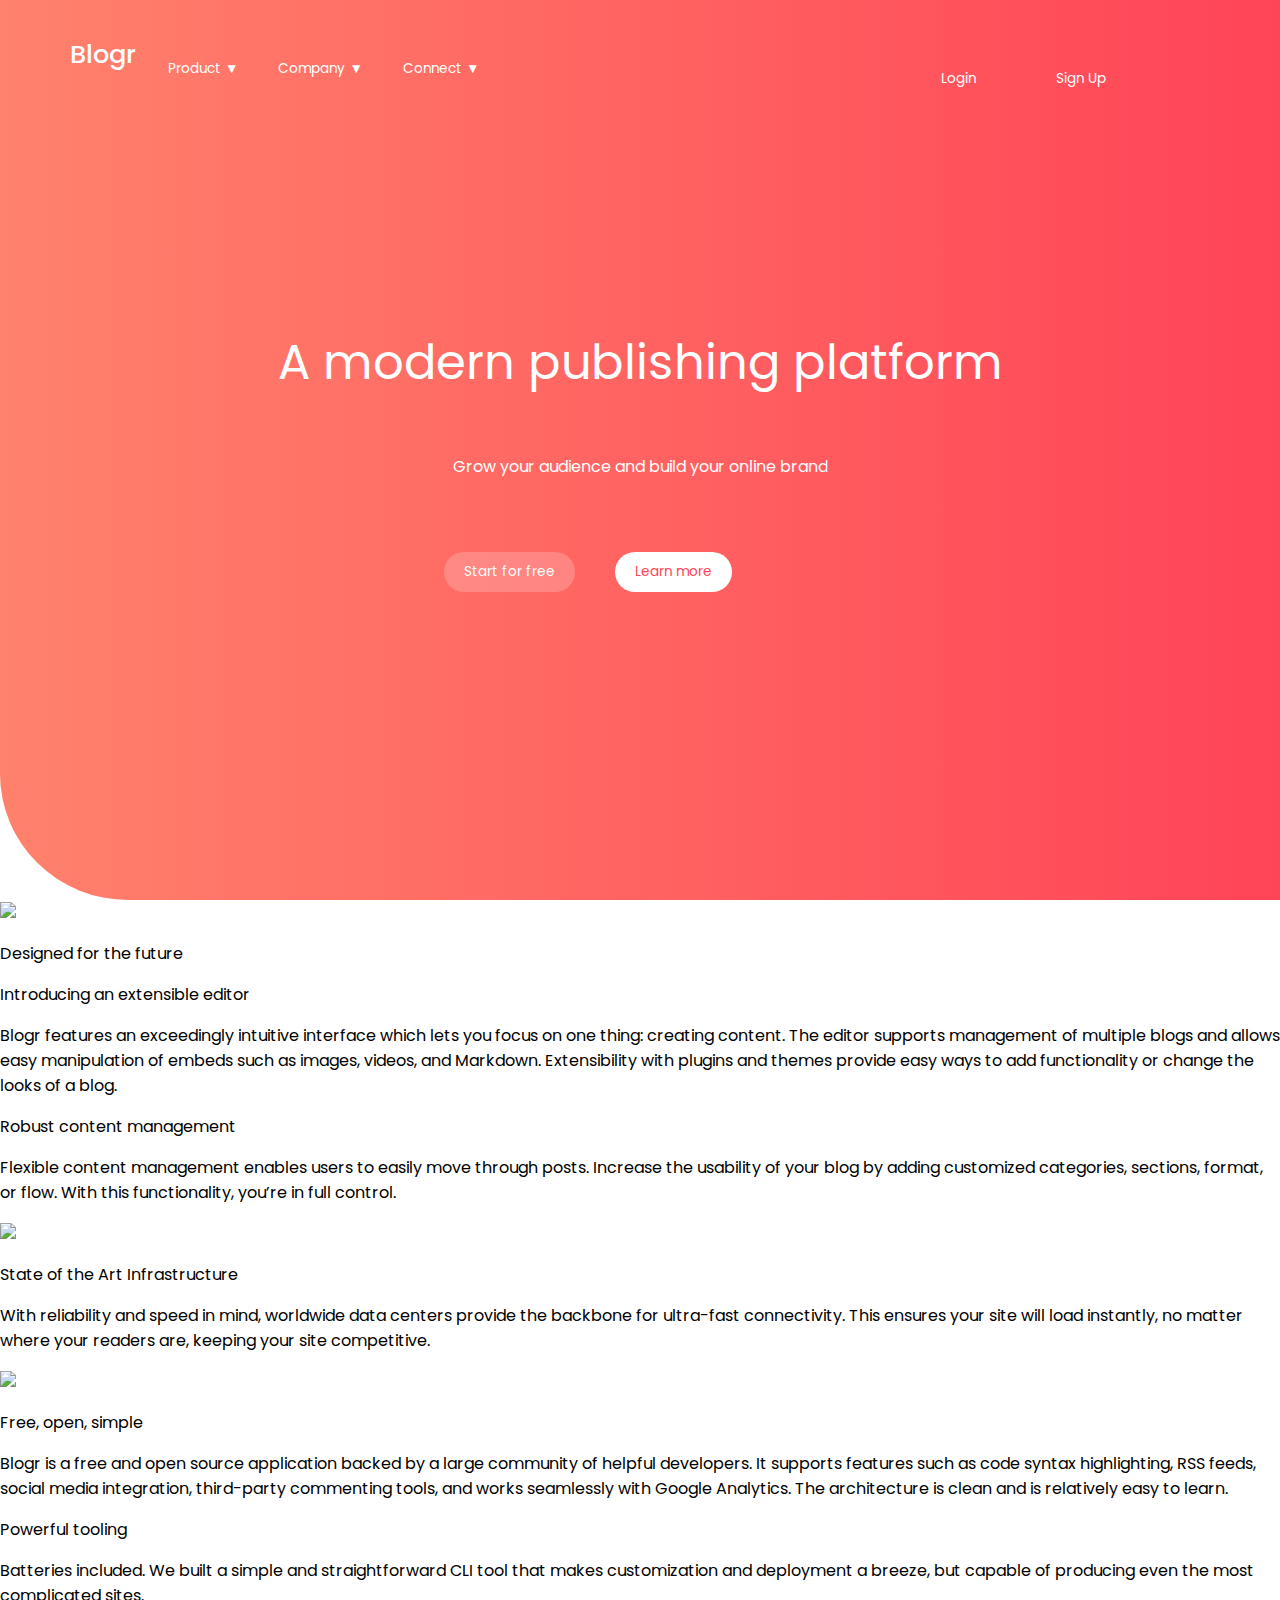
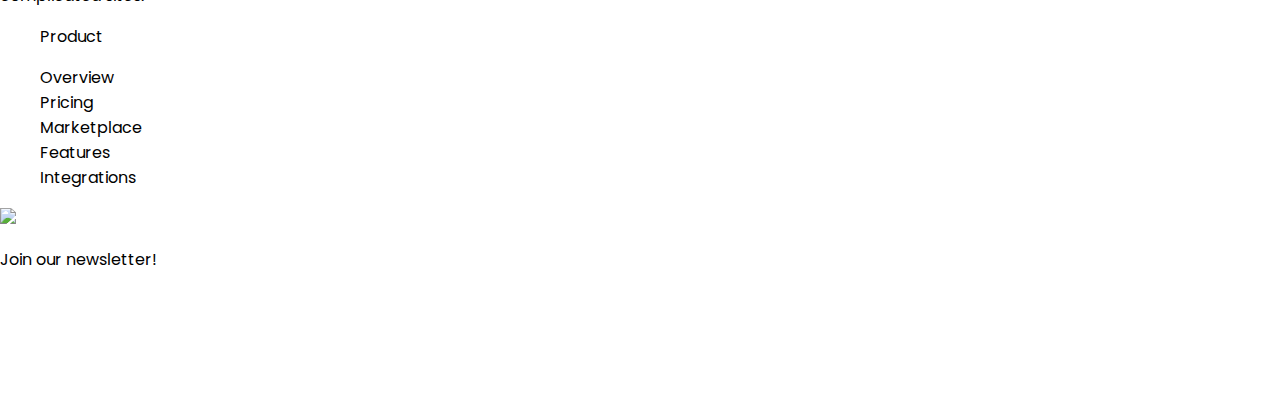
==== Main/index.html @ 4ee3edcd "." ====
<!DOCTYPE html>
<html lang="en">
<head>
    <link rel="preconnect" href="https://fonts.googleapis.com">
    <link rel="preconnect" href="https://fonts.gstatic.com" crossorigin>
    <link href="https://fonts.googleapis.com/css2?family=Poppins:ital,wght@0,100;0,200;0,300;0,400;0,500;0,600;0,700;0,800;0,900;1,100;1,200;1,300;1,400;1,500;1,600;1,700;1,800;1,900&display=swap" rel="stylesheet">
    <meta charset="UTF-8">
    <meta name="viewport" content="width=device-width, initial-scale=1.0">
    <link rel="icon" type="image/png" sizes="32x32" href="./images/favicon-32x32.png">
    <link rel="stylesheet" href="styles.css">
    <title>Frontend Mentor | [Blogr]</title>
</head>
<body>
    <div class="container1">
        <div class="firstPage">
            <img src="bg-pattern-intro-desktop.png" class="block1">
            <ul class="navbar">
                <li class="product">Product ▼
                    <ul class="dropdown">
                        <li>Overview</li>
                        <li>Pricing</li>
                        <li>Marketplace</li>
                        <li>Features</li>
                    </ul>
                </li>
                <li class="company">Company ▼
                    <ul class="dropdown">
                        <li>About</li>
                        <li>Team</li>
                        <li>Careers</li>
                    </ul>
                </li>
                <li class="connect">Connect ▼
                    <ul class="dropdown">
                        <li>Contact</li>
                        <li>Newsletter</li>
                        <li>LinkedIn</li>
                    </ul>
                </li>
            </ul>
            <ul class="btns">
                <li class="login">Login</li>
                <li class="signup">Sign Up</li>
            </ul>
            <p class="txt1">A modern publishing platform</p>
            <p class="txt2">Grow your audience and build your online brand</p>
            <ul class="btns2">
                <li class="start">Start for free</li>
                <li class="learn">Learn more</li>
            </ul>
            <p class="logo">Blogr</p>
        </div>
    </div>

    <!-- second part begins here -->
    <div class="container2">
        <div class="secondPage">
            <img src="illustration-editor-desktop.png" class="block2">
            <p class="text1">Designed for the future</p>
            <p class="text2">Introducing an extensible editor</p>
            <p class="text3">Blogr features an exceedingly intuitive interface which lets you focus on one thing: creating content. 
                The editor supports management of multiple blogs and allows easy manipulation of embeds such as images, 
                videos, and Markdown. Extensibility with plugins and themes provide easy ways to add functionality or 
                change the looks of a blog.</p>
            <p class="text4">Robust content management</p>
            <p class="text5">Flexible content management enables users to easily move through posts. Increase the usability of your blog 
                by adding customized categories, sections, format, or flow. With this functionality, you’re in full control.</p>
        </div>
    </div>
    <!-- third part begins here -->
     <div class="container3">
        <div class="thirdPage">
            <img src="illustration-phones.png" class="block3">
            <p class="text6">State of the Art Infrastructure</p>
            <p class="text7">With reliability and speed in mind, worldwide data centers provide the backbone for ultra-fast connectivity. 
                This ensures your site will load instantly, no matter where your readers are, keeping your site competitive.</p>
        </div>
     </div>
     <!-- fourth part begins here -->
      <div class="container4">
        <div class="fourthPage">
            <img src="illustration-laptop-desktop.png" class="block4">
            <p class="text8">Free, open, simple</p>
            <p class="text9">Blogr is a free and open source application backed by a large community of helpful developers. It supports 
                features such as code syntax highlighting, RSS feeds, social media integration, third-party commenting tools, 
                and works seamlessly with Google Analytics. The architecture is clean and is relatively easy to learn.</p>
            <p class="text10">Powerful tooling</p>
            <p class="text11">Batteries included. We built a simple and straightforward CLI tool that makes customization and deployment a breeze, but
                capable of producing even the most complicated sites.</p>
        </div>
      </div>
      <!-- footer part begins here -->
       <div class="container5">
            <footer>
                <div class="foot1">
                    <ul>
                        <p class="foot1head">Product</p>
                        <li>Overview</li>
                        <li>Pricing</li>
                        <li>Marketplace</li>
                        <li>Features</li>
                        <li>Integrations</li>
                    </ul>
                </div>
            </footer>
        </div>
        <!--newsletter-->
        <div class="newsletter">
            <img src="newsletter.png" class="newsletterimg">
            <p class="text12">Join our newsletter!</p>

        </div>
</body>
</html>
---- Main/styles.css ----
body, html {
    font-family: 'Poppins', sans-serif;
    min-height: 2000px;
    margin: 0;
    overflow-x: hidden;
}

.container1 {
    position: relative;
    height: 100vh; 
    overflow: hidden; 
}

.firstPage {
    color: white;
    background: linear-gradient(to right, #ff826c, #ff4457);
    position: absolute;
    top: 0;
    right: 0;
    height: 100%;
    width: 100%;
    border-bottom-left-radius: 10% 14%;
}

li{
    list-style: none;
}

.txt1, .txt2 {
    position: relative;
    z-index: 2; 
}

.block1 {
    position: absolute;
    top: -150%;
    right: -60%;
    width: 2300px;
    height: 2300px;
    background-color: transparent;
    z-index: 1;
    overflow: hidden; 
}

.txt1 {
    font-size: 3em;
    position: absolute;
    top: 35%;
    left: 50%;
    transform: translate(-50%, -50%);
    text-align: center;
    white-space: nowrap;
    overflow: hidden;
}

.txt2 {
    font-size: 1em;
    position: absolute;
    top: 50%;
    left: 50%;
    transform: translate(-50%, -50%);
    text-align: center;
    white-space: nowrap;
    overflow: hidden;
}

.navbar {
    display: flex;
    gap: 40px;
    position: absolute;
    top: 5%;
    left: 10%;
    font-size: 0.85em;
    z-index: 3;
}

.navbar li {
    color: white;
    transition: color 0.45s ease;
}

.navbar li:hover {
    color: #2d2e40;
    cursor: pointer; 
}

ul.navbar li {
    position: relative; 
    color: white;
    transition: color 0.3s ease;
    cursor: pointer;
}

ul.dropdown {
    display: none;
    position: absolute;
    top: 100%;
    left: 0;
    background-color: white;
    padding: 5px;
    box-shadow: 0px 4px 8px rgba(0, 0, 0, 0.1);
    z-index: 10;
    min-width: 80px;
    border-radius: 5%;
}

ul.dropdown li {
    padding: 10px 15px;
    color: black;
    white-space: nowrap;
}

ul.navbar li:hover ul.dropdown {
    display: block;
}

ul.dropdown li:hover {
    font-weight: 600;
}

.navbar li::after {
    font-size: 0.7em;
}

.btns {
    display: flex;
    gap: 40px;
    position: absolute;
    top: 5%;
    right: 12%;
    font-size: 0.85em;
    z-index: 3;
}

.btns li {
    padding: 10px 20px;
    border-radius: 25px;
    font-weight: 400;
    transition: all 0.1s ease;
    cursor: pointer;
}

.btns .login:hover {
    font-weight: 600;
    background-color: rgba(255, 255, 255, 0.2);
}

.btns .signup:hover {
    font-weight: 600;
    background-color: rgba(255, 255, 255, 0.2);
}

.btns2 {
    display: flex;
    gap: 40px;
    position: absolute;
    top: 62%;
    right: 30%;
    transform: translate(-50%, -50%);
    font-size: 0.85em;
    z-index: 3;
}

.btns2 li {
    padding: 10px 20px;
    border-radius: 25px;
    font-weight: 400;
    transition: all 0.2s ease;
    cursor: pointer;
}

.btns2 .start{
    background-color: rgba(255, 255, 255, 0.2);
}

.btns2 .learn {
    background-color: white;
    color: #ff4457;
}

.btns2 .start:hover {
    font-weight: 450;
    background-color: rgba(255, 255, 255, 0.2);
}

.btns2 .learn:hover {
    background-color: rgba(255, 255, 255, 0.2);
    color: white;
}

.btns li:active {
    transform: scale(0.95);
    box-shadow: 0 4px 8px rgba(0, 0, 0, 0.1);
}

.btns2 li:active {
    transform: translateY(2px); 
    box-shadow: 0 4px 8px rgba(0, 0, 0, 0.1); 
}

.logo{
    position: absolute;
    color: white;
    font-weight: 500;
    top: 1%;
    left: 5.5%;
    font-size: 1.6em;
}
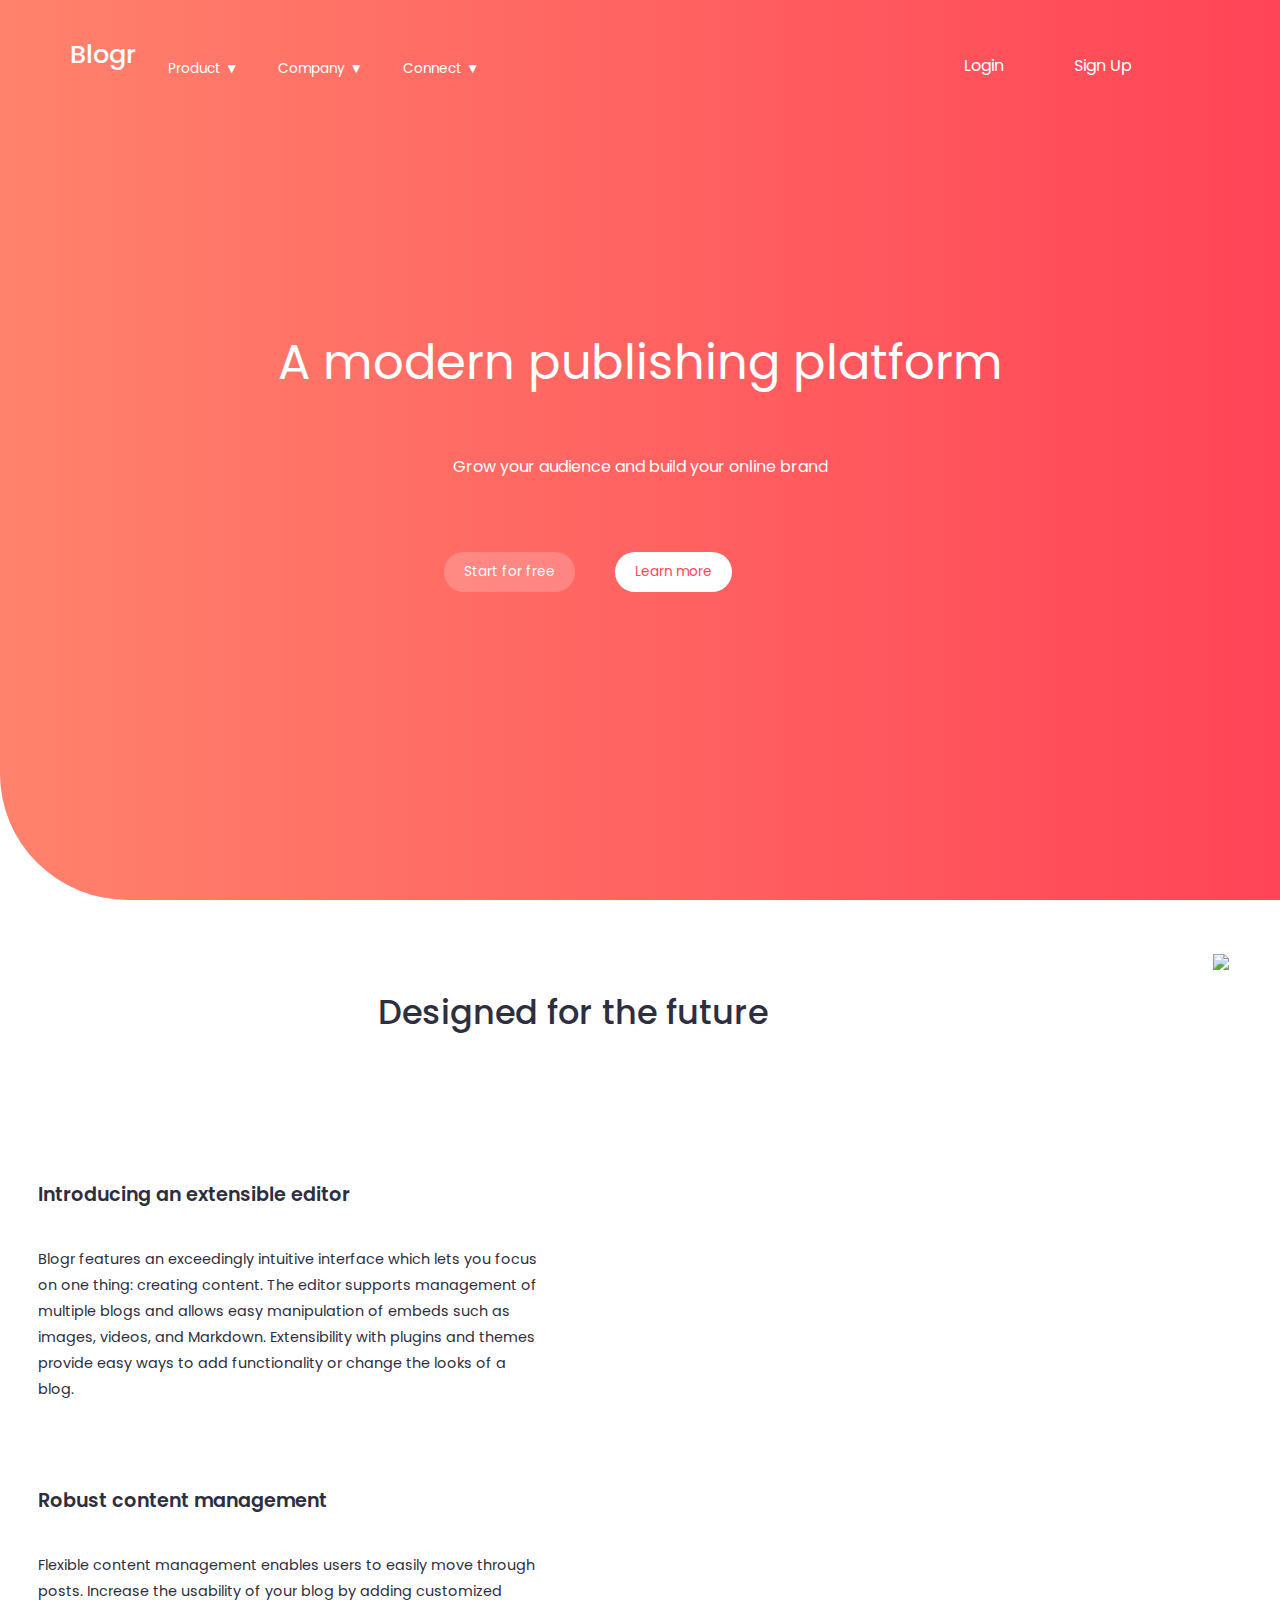
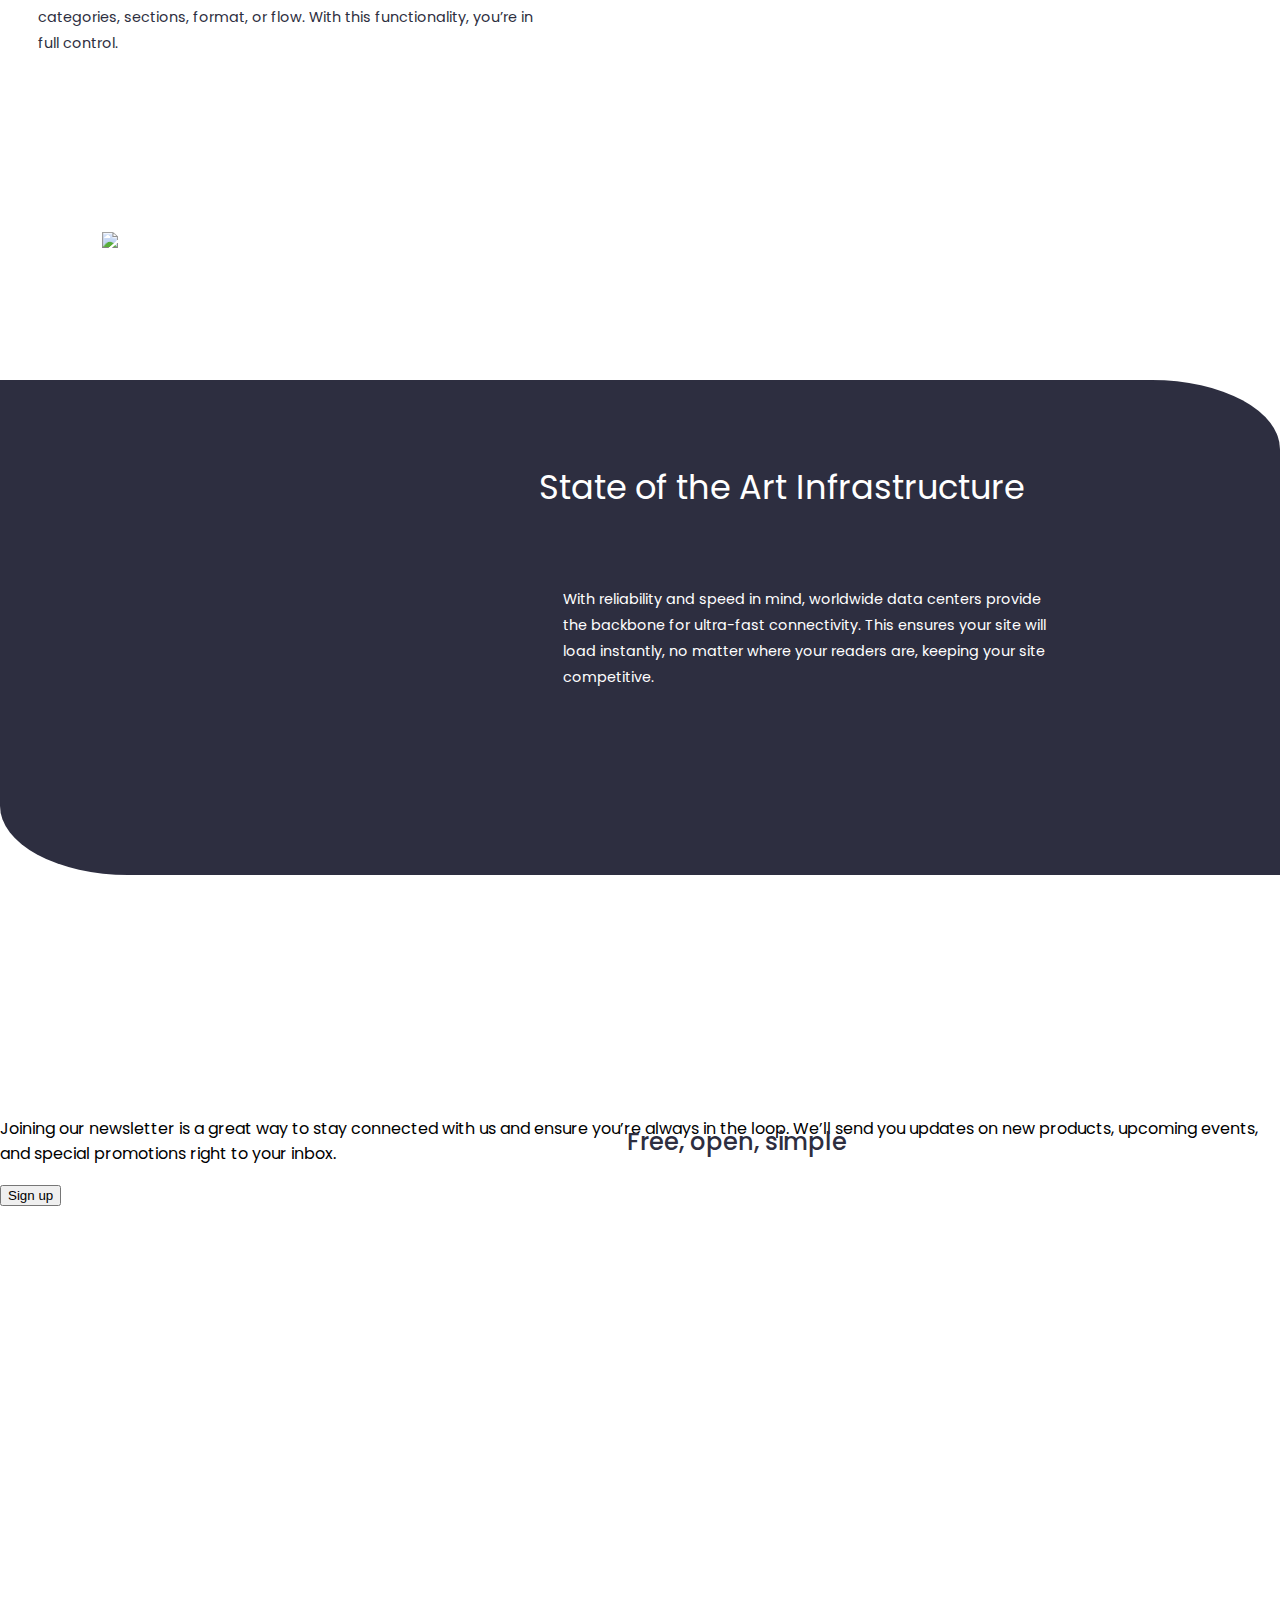
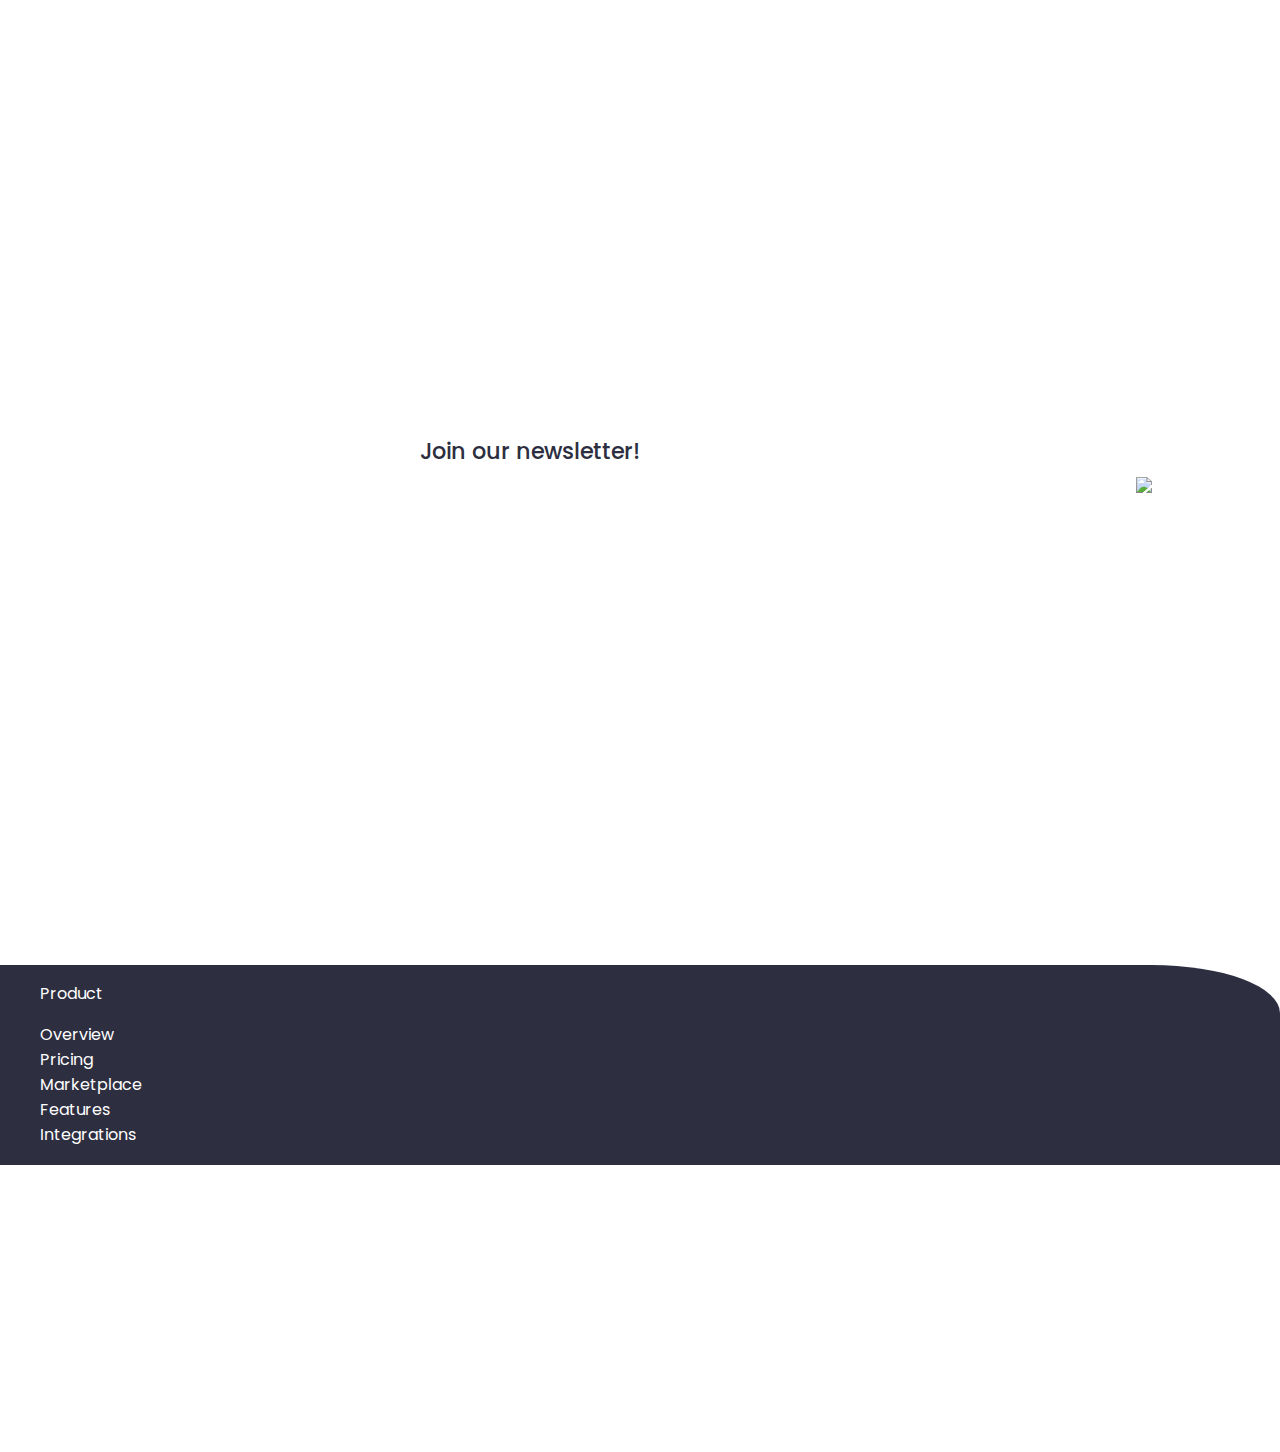
==== commit 3ff9b5c3: "." ====
--- a/Main/index.html
+++ b/Main/index.html
@@ -51,7 +51,6 @@
             <p class="logo">Blogr</p>
         </div>
     </div>
-
     <!-- second part begins here -->
     <div class="container2">
         <div class="secondPage">
@@ -91,24 +90,47 @@
       </div>
       <!-- footer part begins here -->
        <div class="container5">
-            <footer>
-                <div class="foot1">
-                    <ul>
-                        <p class="foot1head">Product</p>
-                        <li>Overview</li>
-                        <li>Pricing</li>
-                        <li>Marketplace</li>
-                        <li>Features</li>
-                        <li>Integrations</li>
-                    </ul>
-                </div>
-            </footer>
+        <footer>
+            <div class="foot1">
+                <ul>
+                    <p class="foot1head">Product</p>
+                    <li>Overview</li>
+                    <li>Pricing</li>
+                    <li>Marketplace</li>
+                    <li>Features</li>
+                    <li>Integrations</li>
+                </ul>
+            </div>
+            <div class="foot2">
+                <ul>
+                    <p class="foot2head">Company</p>
+                    <li>About</li>
+                    <li>Team</li>
+                    <li>Blog</li>
+                    <li>Careers</li>
+                </ul>
+            </div>
+            <div class="foot3">
+                <ul>
+                    <li><p class="foot3head">Connect</p></li>
+                    <li>Newsletter</li>
+                    <li>LinkedIn</li>
+                </ul>
+            </div>
+            <p class="logoAgain">Blogr</p>
+        </footer>
         </div>
         <!--newsletter-->
         <div class="newsletter">
             <img src="newsletter.png" class="newsletterimg">
             <p class="text12">Join our newsletter!</p>
-
+            <p class="text13">Joining our newsletter is a great way to stay connected with us and ensure you’re always in the loop. We’ll send you updates on new products, upcoming events, and special promotions right to your inbox.</p>
+            <button>
+                Sign up
+                <div class="arrow-wrapper">
+                    <div class="arrow"></div>
+                </div>
+            </button>
         </div>
 </body>
 </html>
--- a/Main/styles.css
+++ b/Main/styles.css
@@ -1,6 +1,6 @@
 body, html {
     font-family: 'Poppins', sans-serif;
-    min-height: 2000px;
+    min-height: 2500px;
     margin: 0;
     overflow-x: hidden;
 }
@@ -124,11 +124,11 @@
 
 .btns {
     display: flex;
-    gap: 40px;
-    position: absolute;
-    top: 5%;
-    right: 12%;
-    font-size: 0.85em;
+    gap: 30px;
+    position: absolute;
+    top: 3%;
+    right: 10%;
+    font-size: 1em;
     z-index: 3;
 }
 
@@ -189,7 +189,7 @@
 }
 
 .btns li:active {
-    transform: scale(0.95);
+    transform: scale(0.95); 
     box-shadow: 0 4px 8px rgba(0, 0, 0, 0.1);
 }
 
@@ -206,3 +206,215 @@
     left: 5.5%;
     font-size: 1.6em;
 }
+
+::-webkit-scrollbar {
+    width: 10px; 
+}
+
+::-webkit-scrollbar-track {
+    background: #f1f1f1; 
+}
+
+::-webkit-scrollbar-thumb {
+    background: #ff4457; 
+    border-radius: 10px; 
+}
+
+::-webkit-scrollbar-thumb:hover {
+    background: #ff826c; 
+}
+
+/* second part begins here */
+
+.container2 {
+    position: relative;
+    height: 100vh; 
+}
+
+.block2 {
+    position: absolute;
+    right: 4%;
+    top: 6%;
+    height: 550px;
+}
+
+.text1 {
+    color: #2d2e40;
+    font-size: 2.1em;
+    font-weight: 500;
+    position: absolute;
+    right: 40%;
+    top: 6%;
+}
+
+.text2 {
+    color: #2d2e40;
+    font-size: 1.2em;
+    font-weight: 550;
+    position: absolute;
+    top: 29%;
+    left: 3%;
+}
+
+.text3 {
+    color: #2d2e40;
+    font-size: 0.9em;
+    position: absolute;
+    top: 37%;
+    left: 3%;
+    width: 500px;
+    height: 250px;
+    line-height: 1.8;
+}
+
+.text4 {
+    color: #2d2e40;
+    font-size: 1.2em;
+    font-weight: 550;
+    position: absolute;
+    top: 63%;
+    left: 3%;
+}
+
+.text5 {
+    color: #2d2e40;
+    font-size: 0.9em;
+    position: absolute;
+    top: 71%;
+    left: 3%;
+    width: 500px;
+    height: 250px;
+    line-height: 1.8;
+}
+
+/* third part begins here */
+
+.container2 {
+    position: relative;
+    height: 100vh; 
+}
+
+.thirdPage {
+    color: white;
+    background-color: #2d2e40;
+    position: absolute;
+    height: 55%;
+    width: 100%;
+    z-index: 1;
+    top: 220%;
+    border-bottom-left-radius: 10% 14%;
+    border-top-right-radius: 10% 14%;
+}
+
+.block3 {
+    z-index: 2;
+    height: 500px;
+    position: absolute;
+    top: -30%;
+    left: 8%;
+}
+
+.text6 {
+    color: white;
+    font-size: 2.1em;
+    font-weight: 400;
+    position: absolute;
+    right: 20%;
+    top: 10%;
+}
+
+.text7 {
+    color: white;
+    font-size: 0.9em;
+    position: absolute;
+    top: 39%;
+    left: 44%;
+    width: 500px;
+    height: 250px;
+    line-height: 1.8;
+}
+
+/* fourth part begins here */
+
+.container4 {
+    position: relative;
+    height: 100vh; 
+}
+
+.block4 {
+    position: absolute;
+    height: 600px;
+    top: 90%;
+    left: -6%;
+}
+
+.text8 {
+    color: #2d2e40;
+    font-size: 1.5em;
+    font-weight: 450;
+    position: absolute;
+    right: 33.8%;
+    top: 100%;
+}
+
+.text9 {
+    color: #2d2e40;
+    font-size: 0.9em;
+    position: absolute;
+    top: 111.5%;
+    left: 50%;
+    width: 500px;
+    height: 250px;
+    line-height: 1.8;
+}
+
+.text10 {
+    color: #2d2e40;
+    font-size: 1.5em;
+    font-weight: 450;
+    position: absolute;
+    right: 35.6%;
+    top: 139%;
+}
+
+.text11 {
+    color: #2d2e40;
+    font-size: 0.9em;
+    position: absolute;
+    top: 149%;
+    left: 50%;
+    width: 500px;
+    height: 250px;
+    line-height: 1.8;
+}
+
+/* footer part begins here */
+
+.container5 {
+    position: absolute;
+    bottom: -385%;
+    height: 200px;
+    background-color: #2d2e40;
+    width: 100%;
+    border-top-right-radius: 10% 24%;
+    color: white;
+}
+
+
+/* newsletter begins here */
+
+.newsletterimg {
+    position: absolute;
+    height: 400px;
+    bottom: -353%;
+    right: 10%;
+}
+
+.text12 {
+    position: absolute;
+    bottom: -310%;
+    color: #2d2e40;
+    right: 50%;
+    font-size: 1.4em;
+    font-weight: 450;
+}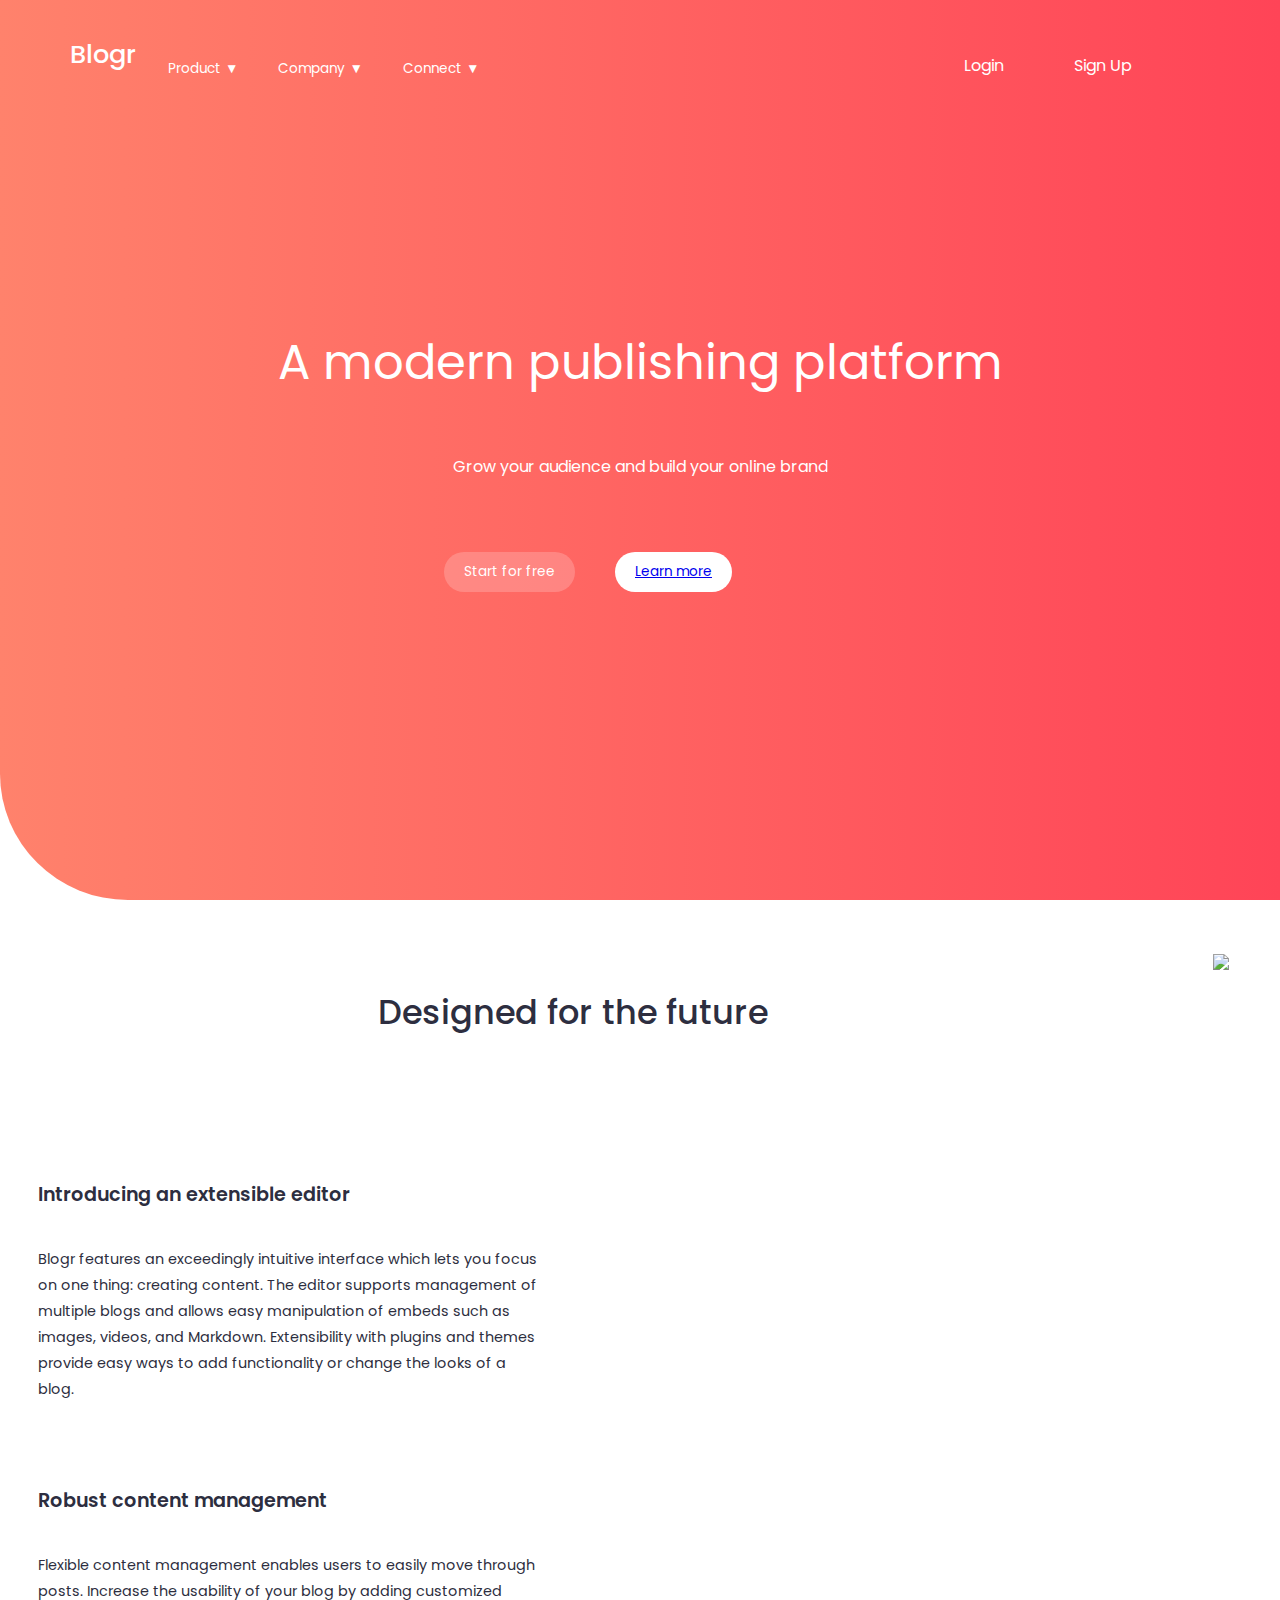
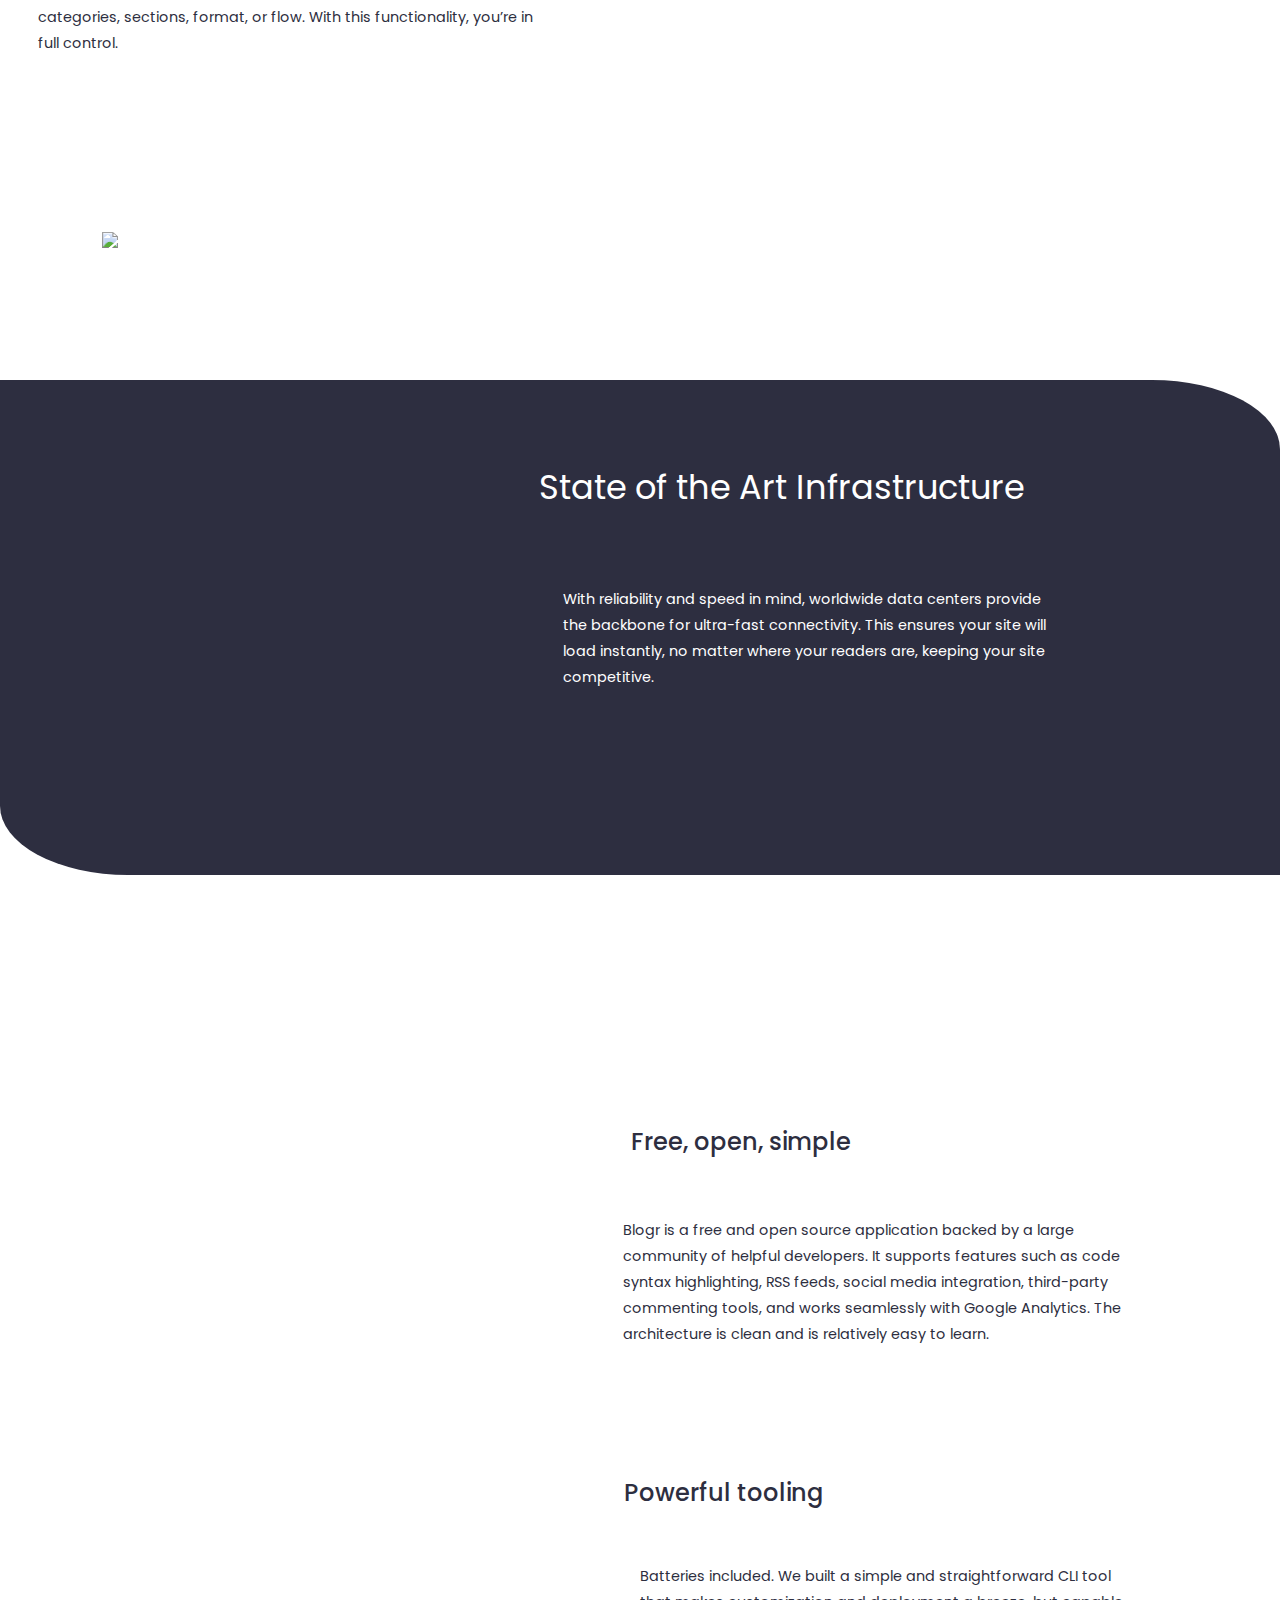
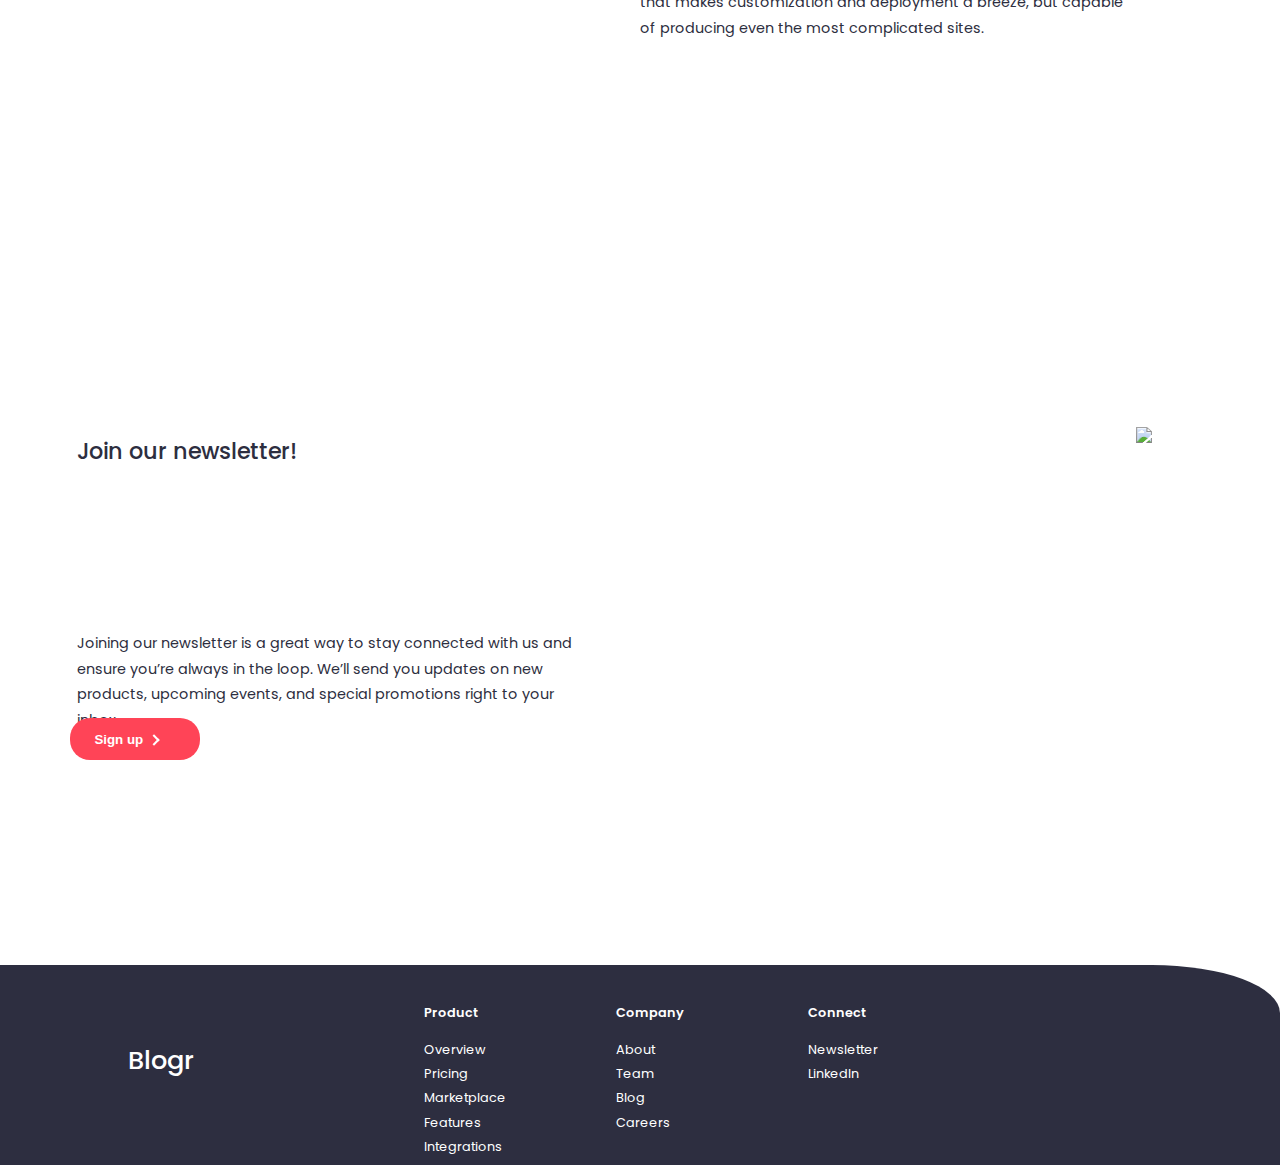
==== commit 79c17d8c: "." ====
--- a/Main/index.html
+++ b/Main/index.html
@@ -46,7 +46,9 @@
             <p class="txt2">Grow your audience and build your online brand</p>
             <ul class="btns2">
                 <li class="start">Start for free</li>
-                <li class="learn">Learn more</li>
+                <li class="learn">
+                    <a href="D:\Webpages\Blogr-Landing-Page\Blogr-Landing-Page\Newsletter\newsletter.html">Learn more</a>
+                </li>
             </ul>
             <p class="logo">Blogr</p>
         </div>
--- a/Main/styles.css
+++ b/Main/styles.css
@@ -289,9 +289,10 @@
 
 /* third part begins here */
 
-.container2 {
+.container3 {
     position: relative;
     height: 100vh; 
+    overflow: hidden;
 }
 
 .thirdPage {
@@ -301,10 +302,11 @@
     height: 55%;
     width: 100%;
     z-index: 1;
-    top: 220%;
+    top: 20%; /* Adjust this value as needed */
     border-bottom-left-radius: 10% 14%;
     border-top-right-radius: 10% 14%;
 }
+
 
 .block3 {
     z-index: 2;
@@ -344,7 +346,7 @@
 .block4 {
     position: absolute;
     height: 600px;
-    top: 90%;
+    top: -10%;
     left: -6%;
 }
 
@@ -353,16 +355,16 @@
     font-size: 1.5em;
     font-weight: 450;
     position: absolute;
-    right: 33.8%;
-    top: 100%;
+    right: 33.5%;
+    top: 0%;
 }
 
 .text9 {
     color: #2d2e40;
     font-size: 0.9em;
     position: absolute;
-    top: 111.5%;
-    left: 50%;
+    top: 11.5%;
+    right: 12.3%;
     width: 500px;
     height: 250px;
     line-height: 1.8;
@@ -374,14 +376,14 @@
     font-weight: 450;
     position: absolute;
     right: 35.6%;
-    top: 139%;
+    top: 39%;
 }
 
 .text11 {
     color: #2d2e40;
     font-size: 0.9em;
     position: absolute;
-    top: 149%;
+    top: 50%;
     left: 50%;
     width: 500px;
     height: 250px;
@@ -400,12 +402,54 @@
     color: white;
 }
 
+.foot1 ul {
+    position: absolute;
+    top: 5%;
+    left: 30%;
+    font-size: 0.8em;
+    line-height: 1.9;
+}
+
+.foot2 ul {
+    position: absolute;
+    top: 5%;
+    left: 45%;
+    font-size: 0.8em;
+    line-height: 1.9;
+}
+
+.foot3 ul {
+    position: absolute;
+    top: 5%;
+    left: 60%;
+    font-size: 0.8em;
+    line-height: 1.9;
+}
+
+footer ul li:hover {
+    text-decoration: underline;
+    cursor: pointer;
+    font-weight: 450;
+}
+
+.foot1head, .foot2head, .foot3head {
+    font-weight: 550;
+}
+
+.logoAgain {
+    position: absolute;
+    color: white;
+    font-weight: 500;
+    top: 25%;
+    left: 10%;
+    font-size: 1.6em;
+}
 
 /* newsletter begins here */
 
 .newsletterimg {
     position: absolute;
-    height: 400px;
+    height: 450px;
     bottom: -353%;
     right: 10%;
 }
@@ -414,7 +458,100 @@
     position: absolute;
     bottom: -310%;
     color: #2d2e40;
-    right: 50%;
+    left: 6%;
     font-size: 1.4em;
     font-weight: 450;
-}+}
+
+.text13 {
+    color: #2d2e40;
+    font-size: 0.9em;
+    position: absolute;
+    bottom: -355%;
+    left: 6%;
+    width: 500px;
+    height: 250px;
+    line-height: 1.8;
+}
+
+button {
+    --primary-color: #ff4457;
+    --secondary-color: #fff;
+    --hover-color: #2d2e40;
+    --arrow-width: 10px;
+    --arrow-stroke: 2px;
+    box-sizing: border-box;
+    border: 0;
+    border-radius: 20px;
+    color: var(--secondary-color);
+    padding: 1em 1.8em;
+    background: var(--primary-color);
+    display: flex;
+    transition: 0.45s background;
+    align-items: center;
+    gap: 0.6em;
+    font-weight: bold;
+    position: absolute;
+    bottom: -340%;
+    left: 5.5%;
+    width: 130px;
+  }
+  
+  button .arrow-wrapper {
+    display: flex;
+    justify-content: center;
+    align-items: center;
+  }
+  
+  button .arrow {
+    margin-top: 1px;
+    width: var(--arrow-width);
+    background: var(--primary-color);
+    height: var(--arrow-stroke);
+    position: relative;
+    transition: 0.2s;
+  }
+  
+  button .arrow::before {
+    content: "";
+    box-sizing: border-box;
+    position: absolute;
+    border: solid var(--secondary-color);
+    border-width: 0 var(--arrow-stroke) var(--arrow-stroke) 0;
+    display: inline-block;
+    top: -3px;
+    right: 3px;
+    transition: 0.2s;
+    padding: 3px;
+    transform: rotate(-45deg);
+  }
+  
+  button:hover {
+    background-color: var(--hover-color);
+  }
+  
+  button:hover .arrow {
+    background: var(--secondary-color);
+  }
+  
+  button:hover .arrow:before {
+    right: 0;
+  }
+
+  button:active {
+    transform: scale(0.95); 
+    box-shadow: 0 4px 8px rgba(0, 0, 0, 0.1);
+}
+
+body { 
+    box-sizing: border-box; 
+}
+
+.container1, .container2, .container3, .container4 {
+    box-sizing: border-box; 
+}
+
+.navbar, .btns, .btns2, .logo {
+    max-width: 100%;
+    box-sizing: border-box; 
+}
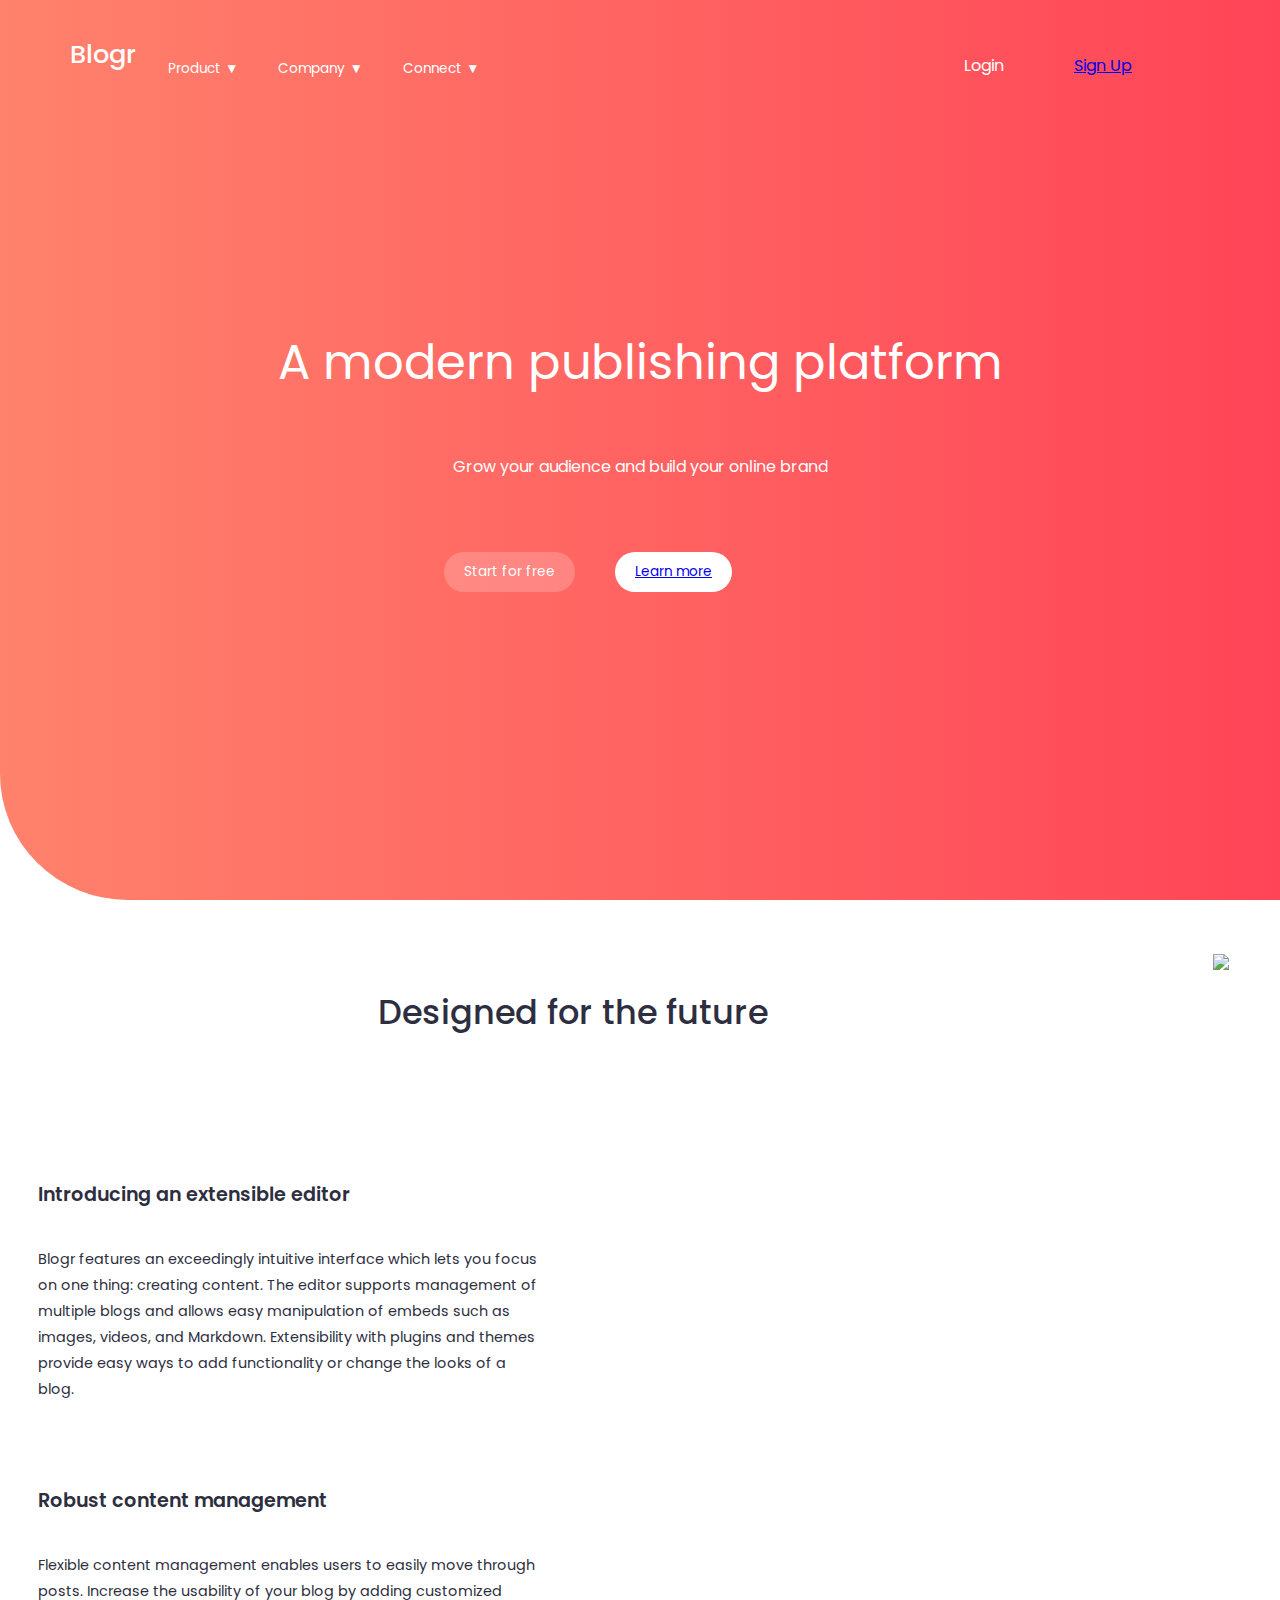
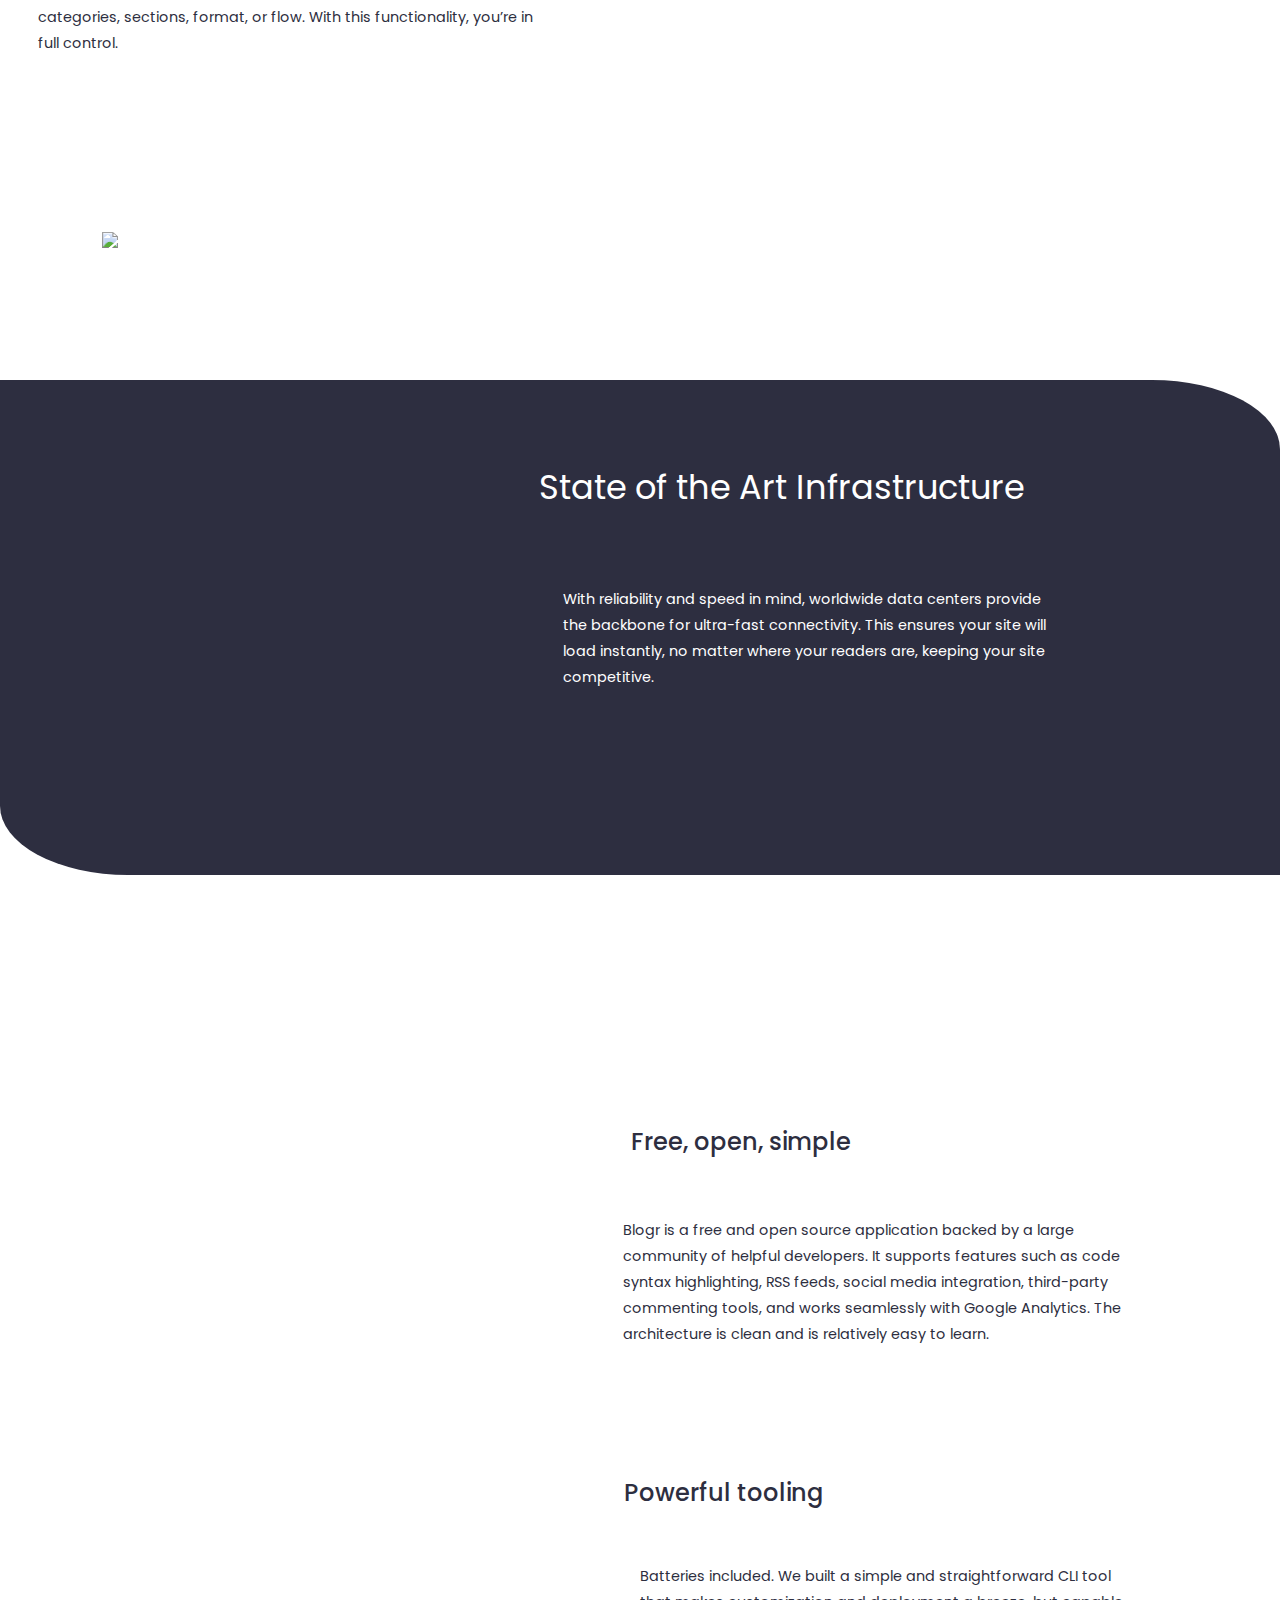
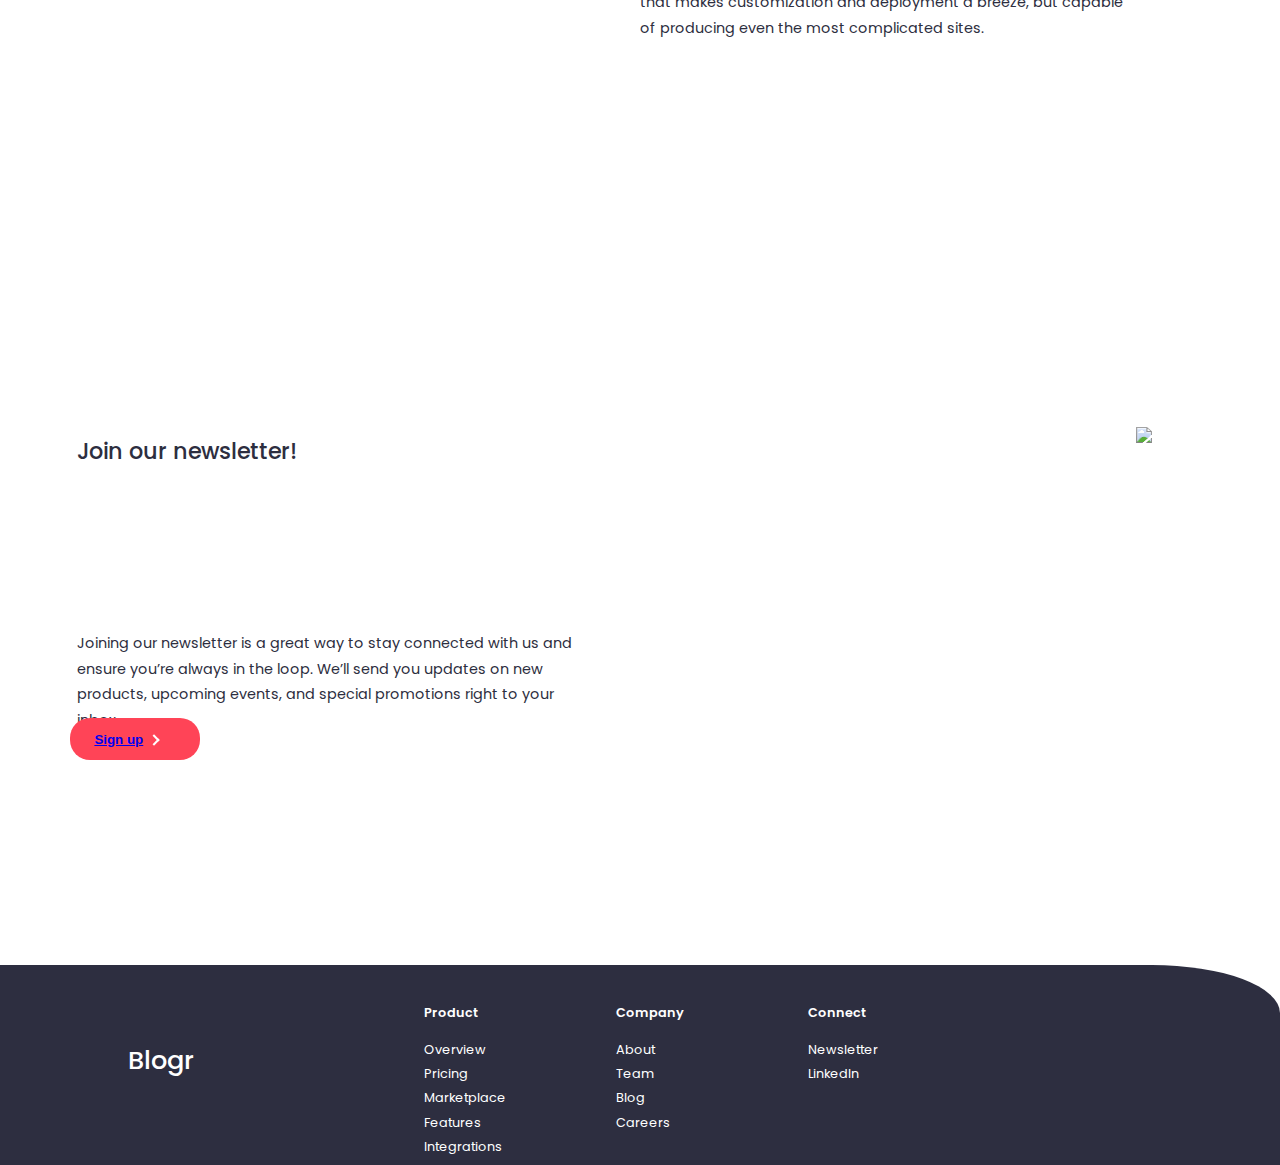
==== commit 2cc13fb0: "." ====
--- a/Main/index.html
+++ b/Main/index.html
@@ -8,7 +8,7 @@
     <meta name="viewport" content="width=device-width, initial-scale=1.0">
     <link rel="icon" type="image/png" sizes="32x32" href="./images/favicon-32x32.png">
     <link rel="stylesheet" href="styles.css">
-    <title>Frontend Mentor | [Blogr]</title>
+    <title>Blogr</title>
 </head>
 <body>
     <div class="container1">
@@ -33,21 +33,22 @@
                 <li class="connect">Connect ▼
                     <ul class="dropdown">
                         <li>Contact</li>
-                        <li>Newsletter</li>
+                        <li><a href="../NL/newsletter.html">Newsletter</a></li>
                         <li>LinkedIn</li>
                     </ul>
                 </li>
             </ul>
             <ul class="btns">
                 <li class="login">Login</li>
-                <li class="signup">Sign Up</li>
+                <li class="signup">
+                    <a href="../SignUp/signup.html">Sign Up</a></li>
             </ul>
             <p class="txt1">A modern publishing platform</p>
             <p class="txt2">Grow your audience and build your online brand</p>
             <ul class="btns2">
                 <li class="start">Start for free</li>
                 <li class="learn">
-                    <a href="D:\Webpages\Blogr-Landing-Page\Blogr-Landing-Page\Newsletter\newsletter.html">Learn more</a>
+                    <a href="../NL/newsletter.html">Learn more</a>
                 </li>
             </ul>
             <p class="logo">Blogr</p>
@@ -128,7 +129,7 @@
             <p class="text12">Join our newsletter!</p>
             <p class="text13">Joining our newsletter is a great way to stay connected with us and ensure you’re always in the loop. We’ll send you updates on new products, upcoming events, and special promotions right to your inbox.</p>
             <button>
-                Sign up
+                <a href="../NL/newsletter.html">Sign up</a>
                 <div class="arrow-wrapper">
                     <div class="arrow"></div>
                 </div>
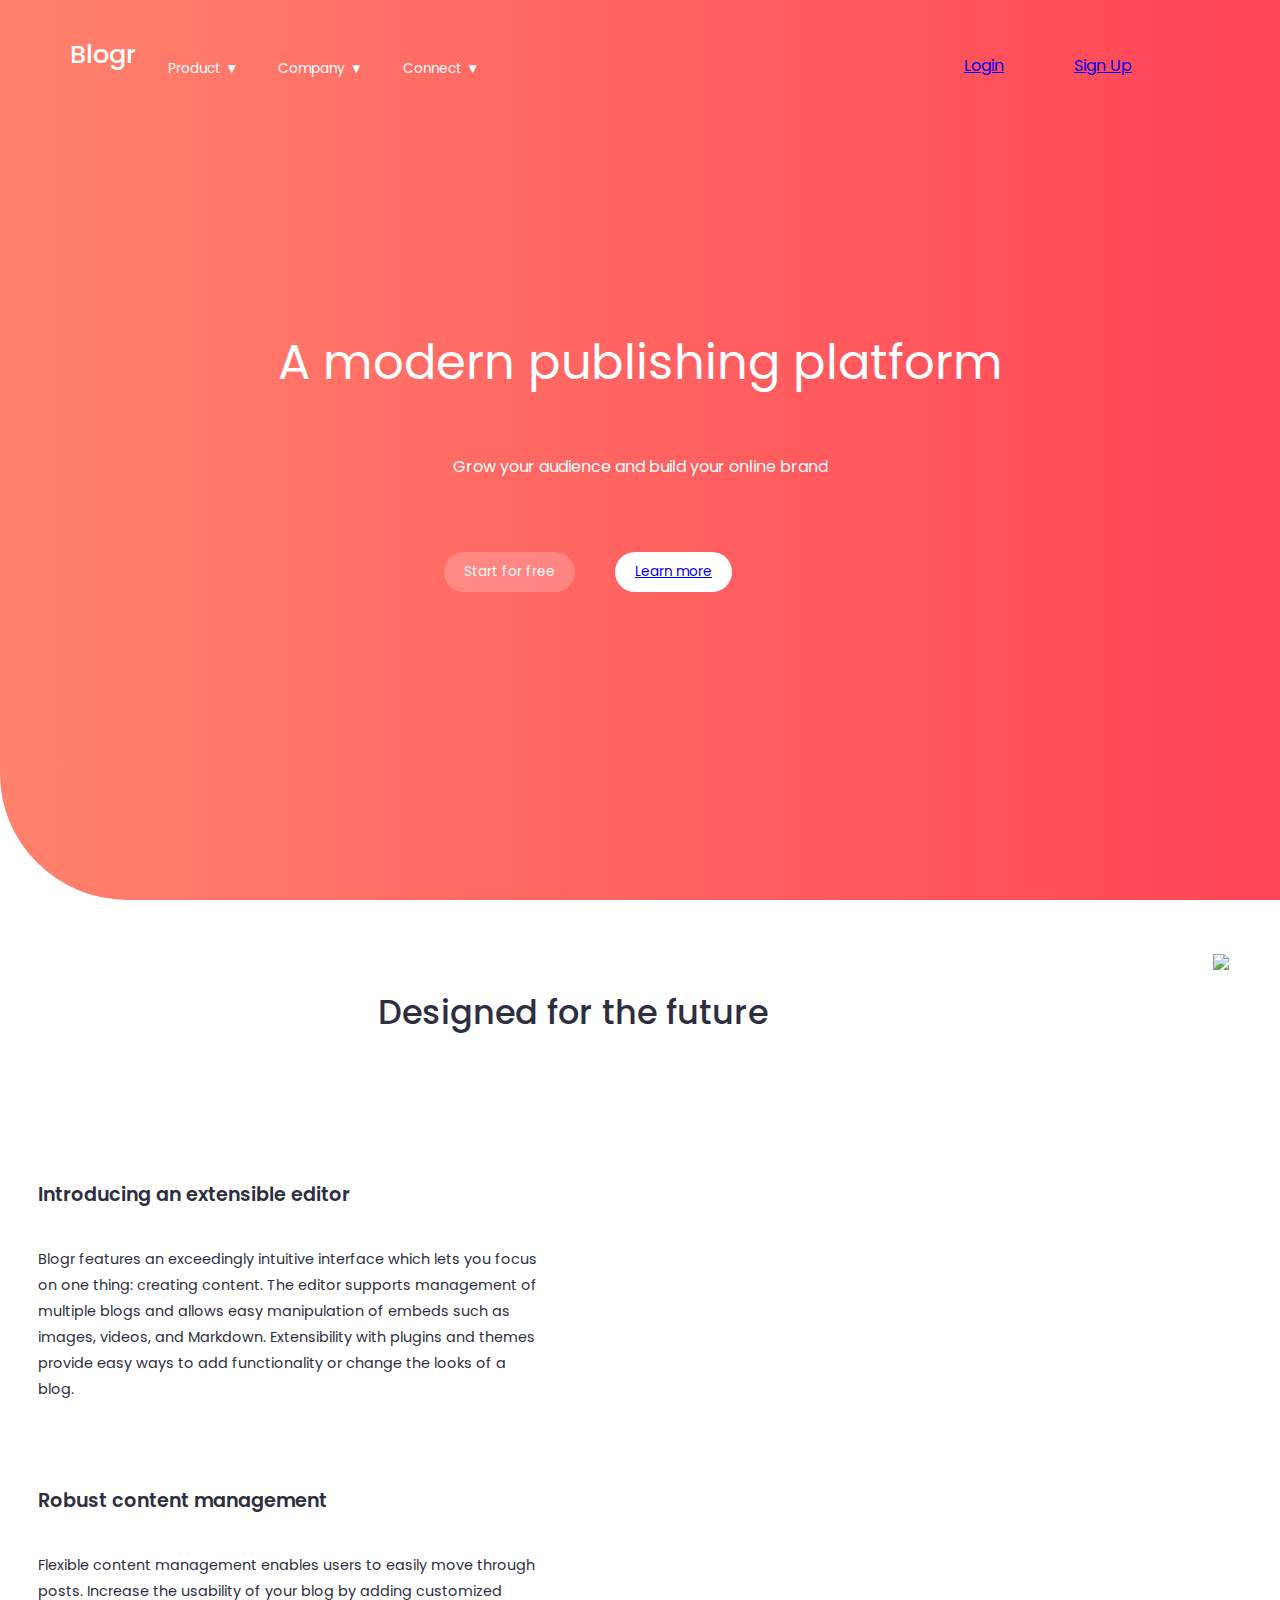
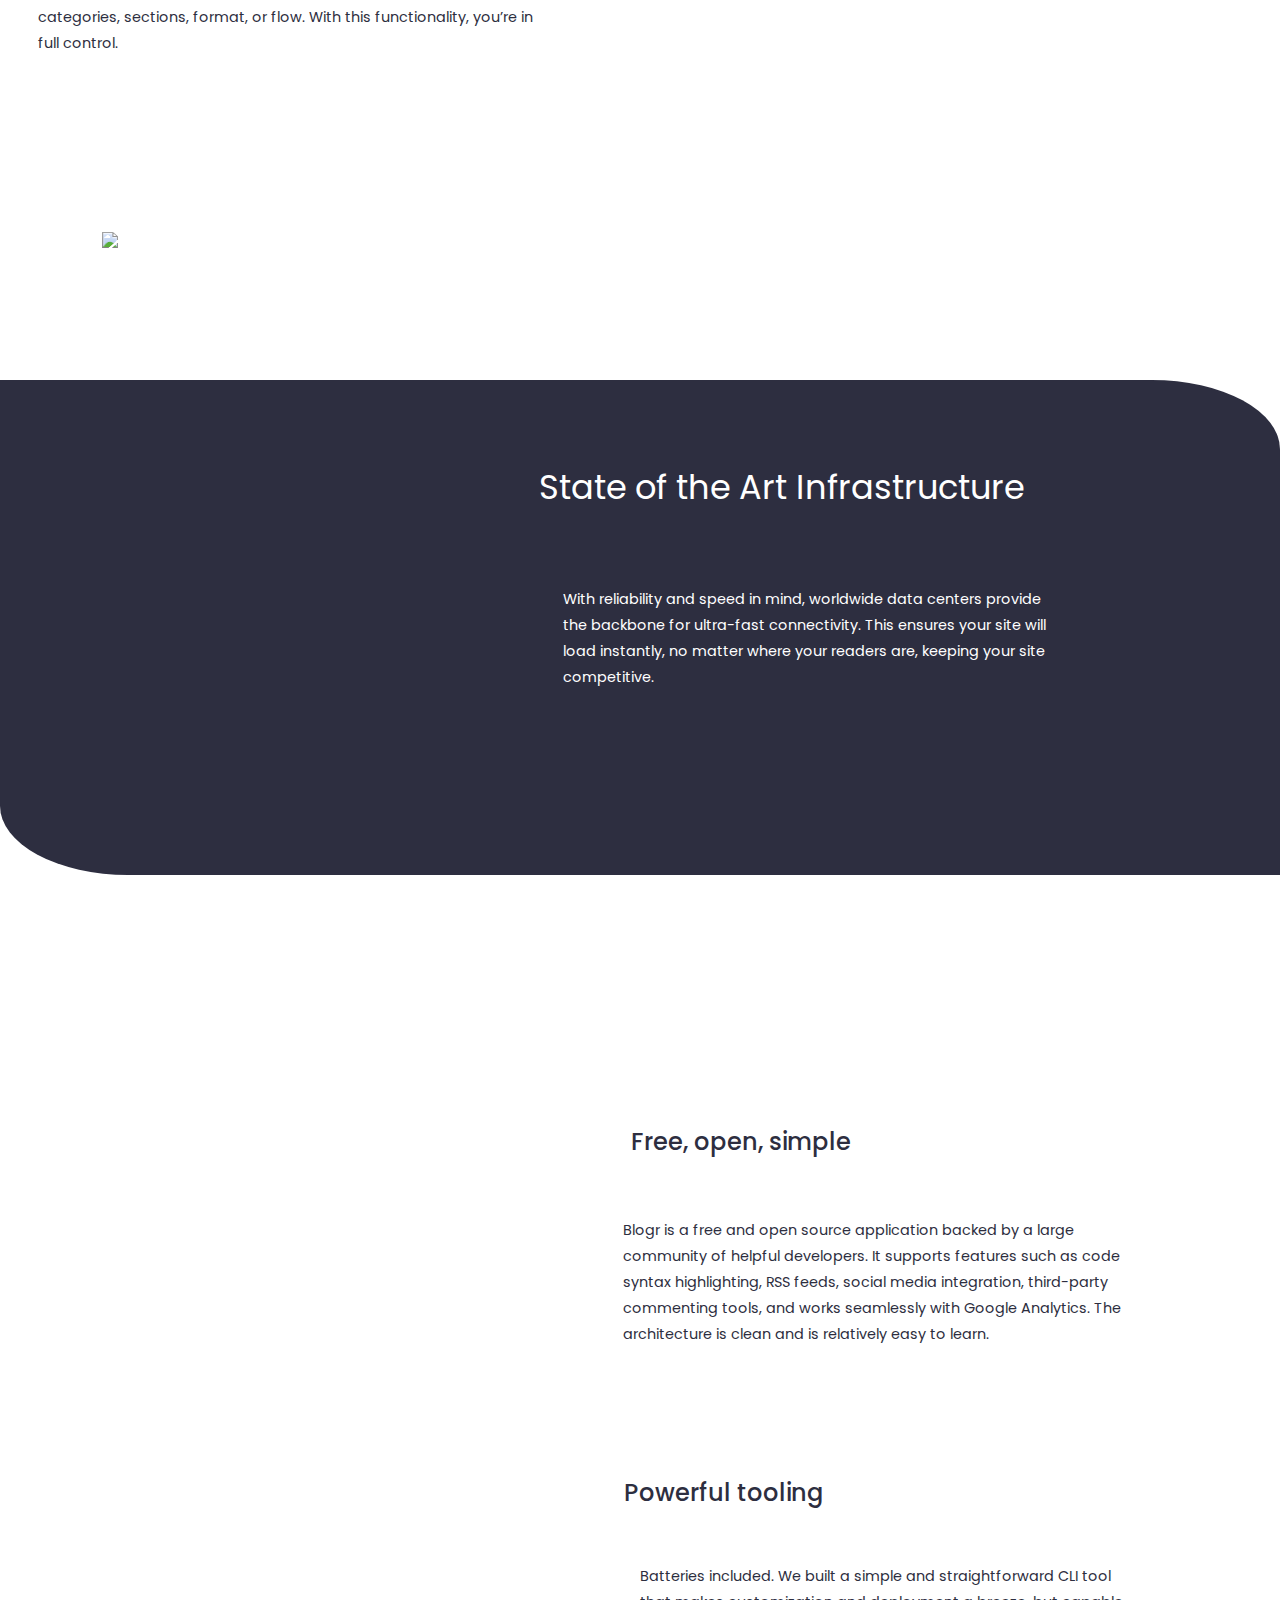
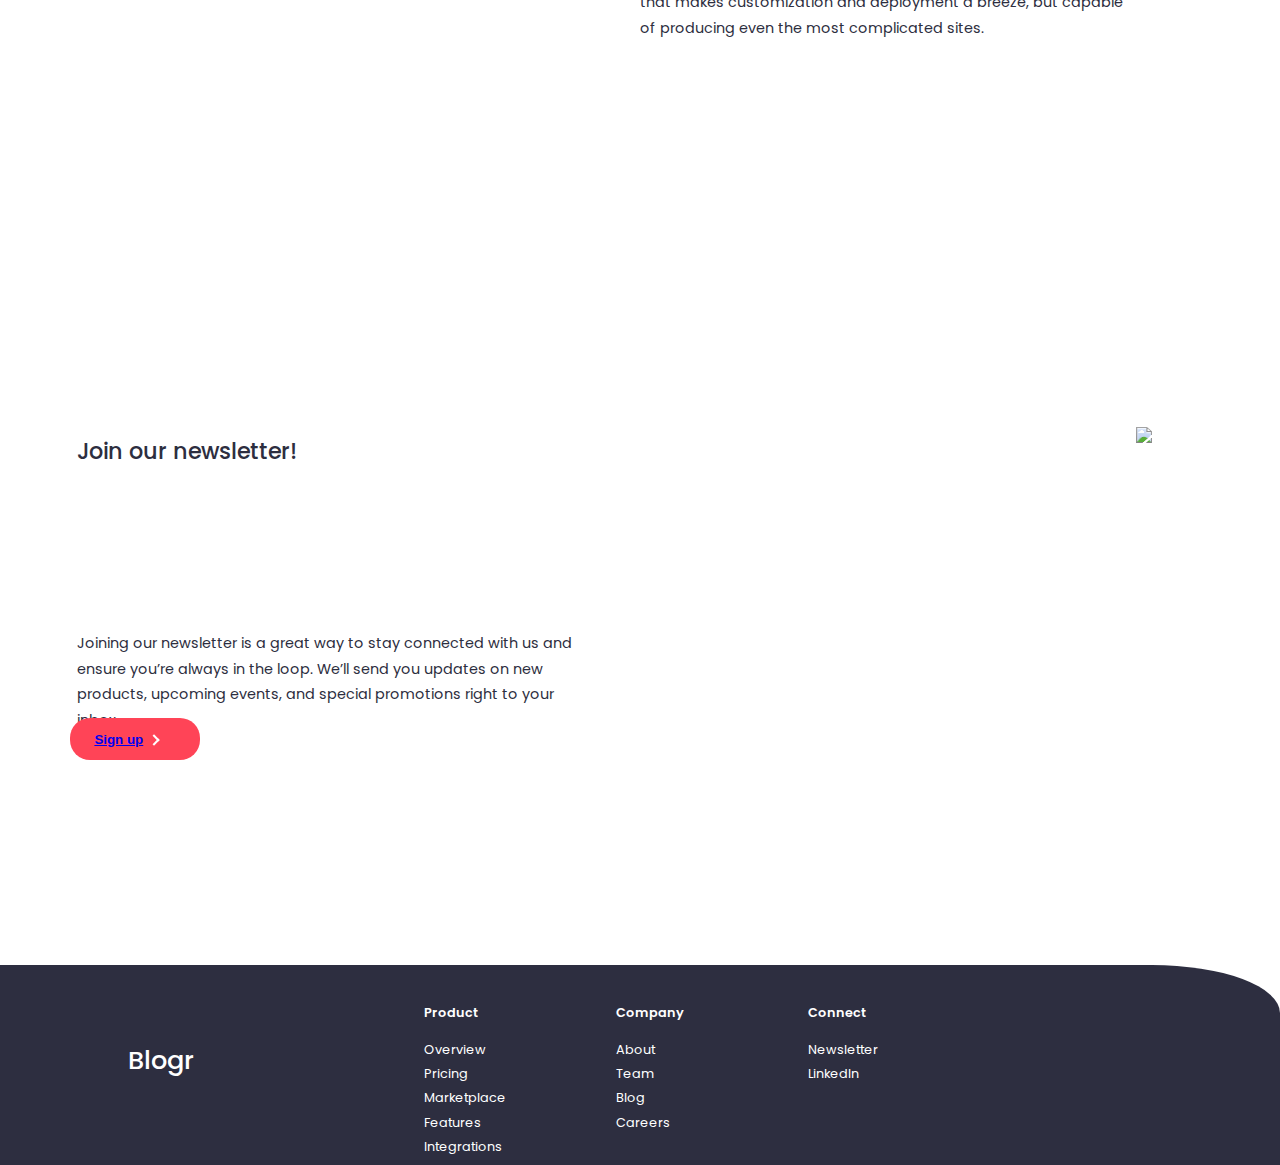
==== commit ec6e6e1e: "." ====
--- a/Main/index.html
+++ b/Main/index.html
@@ -39,7 +39,9 @@
                 </li>
             </ul>
             <ul class="btns">
-                <li class="login">Login</li>
+                <li class="login">
+                    <a href="../Login/login.html">Login</a>
+                </li>
                 <li class="signup">
                     <a href="../SignUp/signup.html">Sign Up</a></li>
             </ul>
